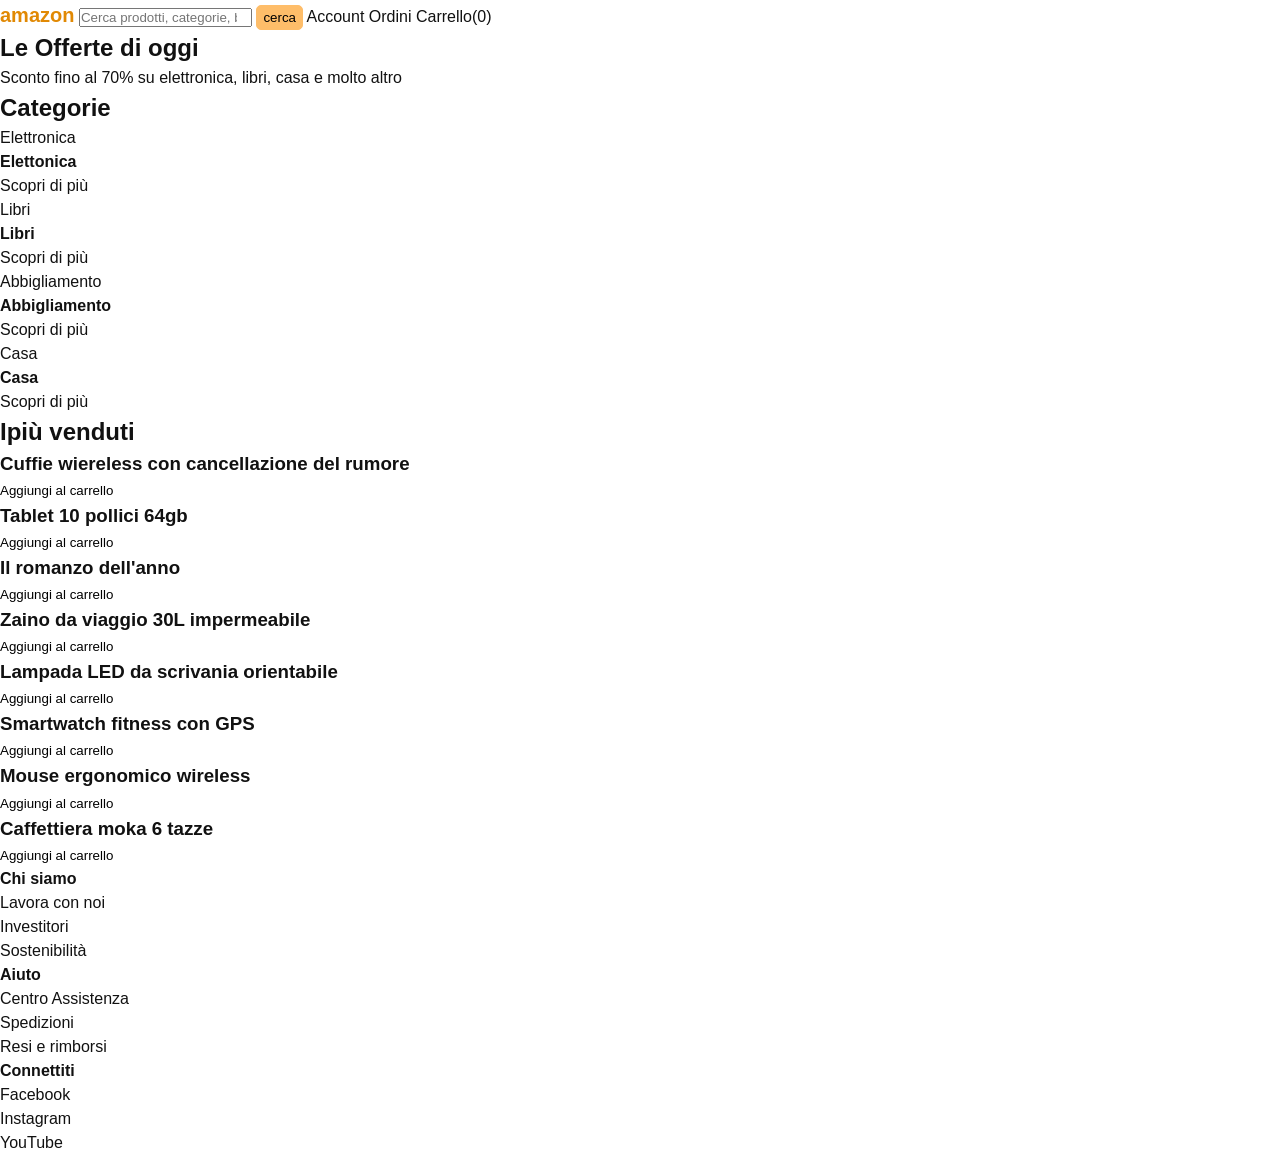
==== index.html @ 4bbe2aef "Aggiungi schede prodotto con dettagli e pulsanti "Aggiungi al carrello"" ====
<!DOCTYPE html>
<html lang="it">

<head>
  <meta charset="UTF-8">
  <meta name="viewport" content="width=device-width, initial-scale=1.0">
  <title>Amazon Homepage — Week Project</title>
  <link rel="stylesheet" href="https://cdnjs.cloudflare.com/ajax/libs/font-awesome/6.5.2/css/all.min.css" />
  <link rel="stylesheet" href="style.css">
</head>

<body>

  <header class="site-header">
    <!-- Logo, barra di ricerca, link Account / Ordini / Carrello -->
    <div class="search-container">

      <div class="logo">amazon</div>
      <input type="search" placeholder="Cerca prodotti, categorie, brand...." id="barra-ricerca">
      <button id="search">cerca</button>
      <a href="#">Account</a>
      <a href="#">Ordini</a>
      <a href="#" id="carrello">Carrello(0)</a>
    </div>
  </header>

  <main>

    <section class="hero">
      <!-- Titolo grande, sottotitolo -->
      <h1>Le Offerte di oggi</h1>

      <p>Sconto fino al 70% su elettronica, libri, casa e molto altro</p>

    </section>

    <section class="cat">
      <!-- 4 card categoria -->

      <h2>Categorie</h2>

      <div class="card elettronica">
        <div class="categoria">Elettronica</div>
        <div class="dettagli">
          <h4>Elettonica</h4>
          <a href="#">Scopri di più</a>
        </div>
      </div>

      <div class="card Libri">
        <div class="categoria">Libri</div>
        <div class="dettagli">
          <h4>Libri</h4>
          <a href="#">Scopri di più</a>
        </div>
      </div>

      <div class="card Abbigliamento">
        <div class="categoria">Abbigliamento</div>
        <div class="dettagli">
          <h4>Abbigliamento</h4>
          <a href="#">Scopri di più</a>
        </div>
      </div>

      <div class="card Casa">
        <div class="categoria">Casa</div>
        <div class="dettagli">
          <h4>Casa</h4>
          <a href="#">Scopri di più</a>
        </div>
      </div>
    </section>

    <section class="prodotti">
      <!-- Griglia prodotti (Versione Base: HTML statico; Intermedia/Avanzata: generata da JS) -->
      <h2>Ipiù venduti</h2>

      <div class="product-card">
        <h3>Cuffie wiereless con cancellazione del rumore</h3>
        <p></p>
        <p></p>
        <button class="add-carr">Aggiungi al carrello</button>
      </div>

      <div class="product-card">
        <h3>Tablet 10 pollici 64gb</h3>
        <p></p>
        <p></p>
        <button class="add-carr">Aggiungi al carrello</button>
      </div>

      <div class="product-card">
        <h3>Il romanzo dell'anno</h3>
        <p></p>
        <p></p>
        <button class="add-carr">Aggiungi al carrello</button>
      </div>

      <div class="product-card">
        <h3>Zaino da viaggio 30L impermeabile</h3>
        <p></p>
        <p></p>
        <button class="add-carr">Aggiungi al carrello</button>
      </div>

      <div class="product-card">
        <h3>Lampada LED da scrivania orientabile</h3>
        <p></p>
        <p></p>
        <button class="add-carr">Aggiungi al carrello</button>
      </div>
      <div class="product-card">
        <h3>Smartwatch fitness con GPS</h3>
        <p></p>
        <p></p>
        <button class="add-carr">Aggiungi al carrello</button>
      </div>

      <div class="product-card">
        <h3>Mouse ergonomico wireless</h3>
        <p></p>
        <p></p>
        <button class="add-carr">Aggiungi al carrello</button>
      </div>

      <div class="product-card">
        <h3>Caffettiera moka 6 tazze</h3>
        <p></p>
        <p></p>
        <button class="add-carr">Aggiungi al carrello</button>
      </div>


    </section>

  </main>

  <footer id="footer">
    <!-- 3 colonne di link -->
    <div>
      <h4>Chi siamo</h4>
      <ul class="footer-list" class="footer-list">
        <li><a href="#">Lavora con noi</a></li>
        <li><a href="#"></a>Investitori</li>
        <li><a href="#"></a>Sostenibilità</li>
      </ul>
    </div>

    <div>
      <h4>Aiuto</h4>
      <ul class="footer-list">
        <li><a href="#">Centro Assistenza</a></li>
        <li><a href="#"></a>Spedizioni</li>
        <li><a href="#"></a>Resi e rimborsi</li>
      </ul>
    </div>

    <div>
      <h4>Connettiti</h4>
      <ul class="footer-list">
        <li><a href="#"></a>Facebook</li>
        <li><a href="#"></a>Instagram</li>
        <li><a href="#"></a>YouTube</li>
      </ul>
    </div>
  </footer>

  <script src="script.js"></script>
</body>

</html>
---- style.css ----
/* CSS reset minimo */
* {
  margin: 0;
  padding: 0;
  box-sizing: border-box;
}

body {
  font-family: -apple-system, BlinkMacSystemFont, "Segoe UI", Roboto, Helvetica, Arial, sans-serif;
  line-height: 1.5;
  color: #111;
  background: #fff;
}

img {
  max-width: 100%;
  display: block;
}

a {
  color: inherit;
  text-decoration: none;
}

button {
  font-family: inherit;
  cursor: pointer;
  border: none;
  background: none;
}

#search-container{
  gap: 10px;
}


/* stilizzo logo amazon e aggiungo effetto hover */
.logo{
  display: inline-block;
  color: #E18904;
  font-weight: bold;
  font-size: 20px;
}

.logo:hover{
  cursor: pointer;
}

#barra-ricerca{

}

#search{
    font-family: inherit;
  cursor: pointer;
  border: 1px solid #FEBD69;
  background-color: #FEBD69;
  padding: 4px 6px;
  border-radius: 5px;
}



/* Scrivi qui sotto i tuoi stili */
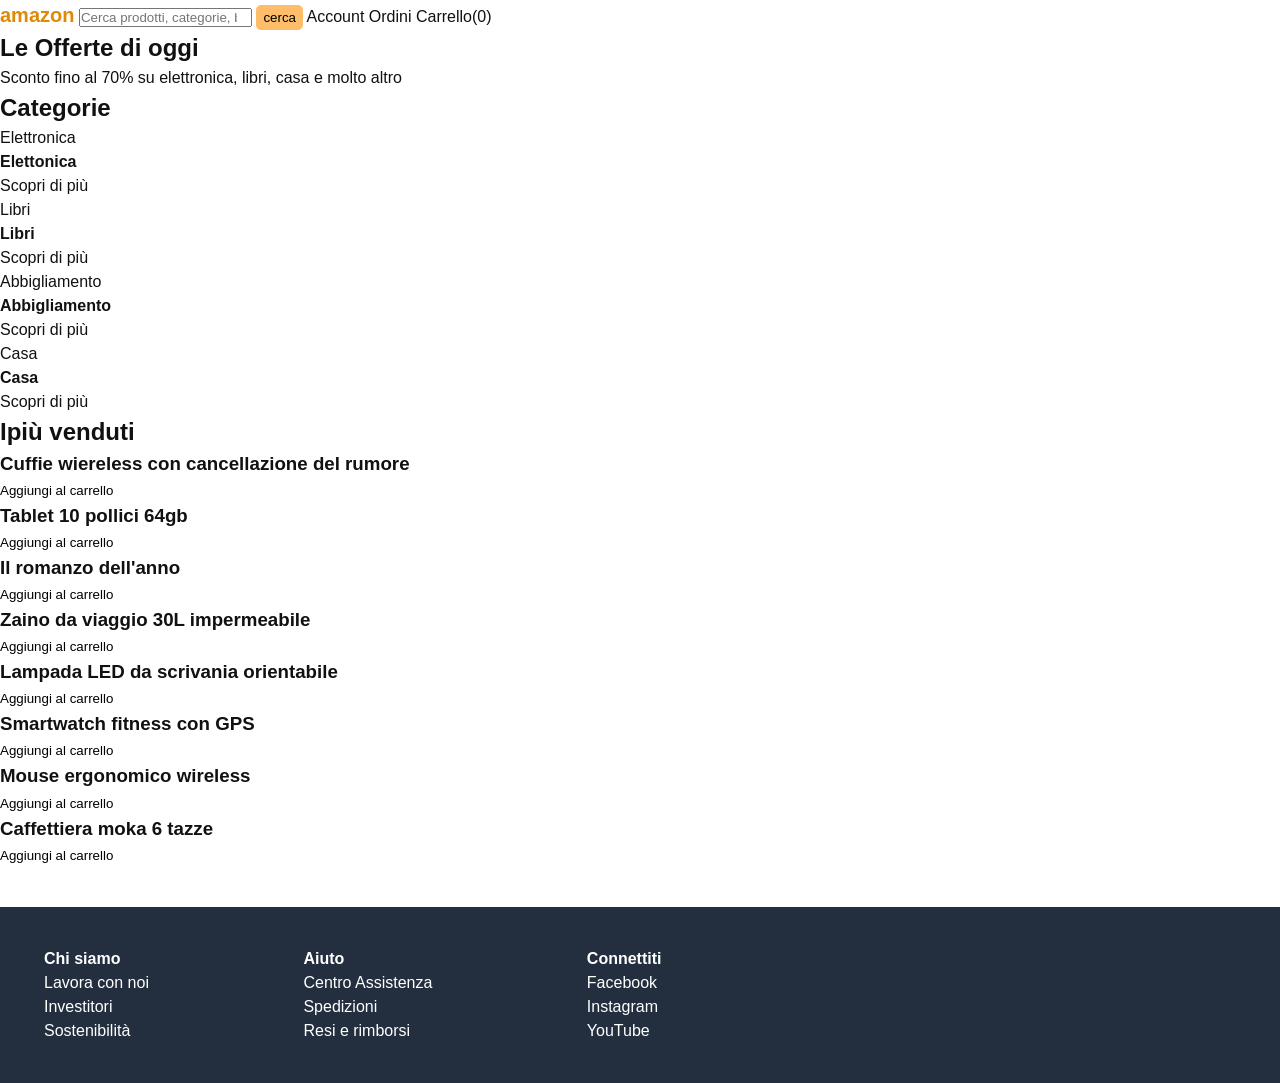
==== commit c7d25d2c: "Correggi i link nel footer e aggiungi stili per il footer" ====
--- a/index.html
+++ b/index.html
@@ -142,8 +142,8 @@
       <h4>Chi siamo</h4>
       <ul class="footer-list" class="footer-list">
         <li><a href="#">Lavora con noi</a></li>
-        <li><a href="#"></a>Investitori</li>
-        <li><a href="#"></a>Sostenibilità</li>
+        <li><a href="#">Investitori</a></li>
+        <li><a href="#">Sostenibilità</a></li>
       </ul>
     </div>
 
@@ -151,17 +151,17 @@
       <h4>Aiuto</h4>
       <ul class="footer-list">
         <li><a href="#">Centro Assistenza</a></li>
-        <li><a href="#"></a>Spedizioni</li>
-        <li><a href="#"></a>Resi e rimborsi</li>
+        <li><a href="#">Spedizioni</a></li>
+        <li><a href="#">Resi e rimborsi</a></li>
       </ul>
     </div>
 
     <div>
       <h4>Connettiti</h4>
       <ul class="footer-list">
-        <li><a href="#"></a>Facebook</li>
-        <li><a href="#"></a>Instagram</li>
-        <li><a href="#"></a>YouTube</li>
+        <li><a href="#">Facebook</a></li>
+        <li><a href="#">Instagram</a></li>
+        <li><a href="#">YouTube</a></li>
       </ul>
     </div>
   </footer>
--- a/style.css
+++ b/style.css
@@ -29,6 +29,9 @@
   background: none;
 }
 
+
+/* Scrivi qui sotto i tuoi stili */
+
 #search-container{
   gap: 10px;
 }
@@ -59,6 +62,31 @@
   border-radius: 5px;
 }
 
+/* footer */
 
+#footer{
 
-/* Scrivi qui sotto i tuoi stili */
+  color: white;
+  padding: 40px 24px;
+  margin-top: 40px;
+  background-color: #232F3E;
+}
+
+#footer div{
+  display: inline-block;
+  margin-right: 150px;
+}
+
+#footer div:first-child{
+  margin-left: 20px;
+}
+
+.footer-list{
+  text-decoration: none;
+  list-style: none;
+}
+
+.footer-list a:hover{
+  cursor: pointer;
+  text-decoration: underline;
+}
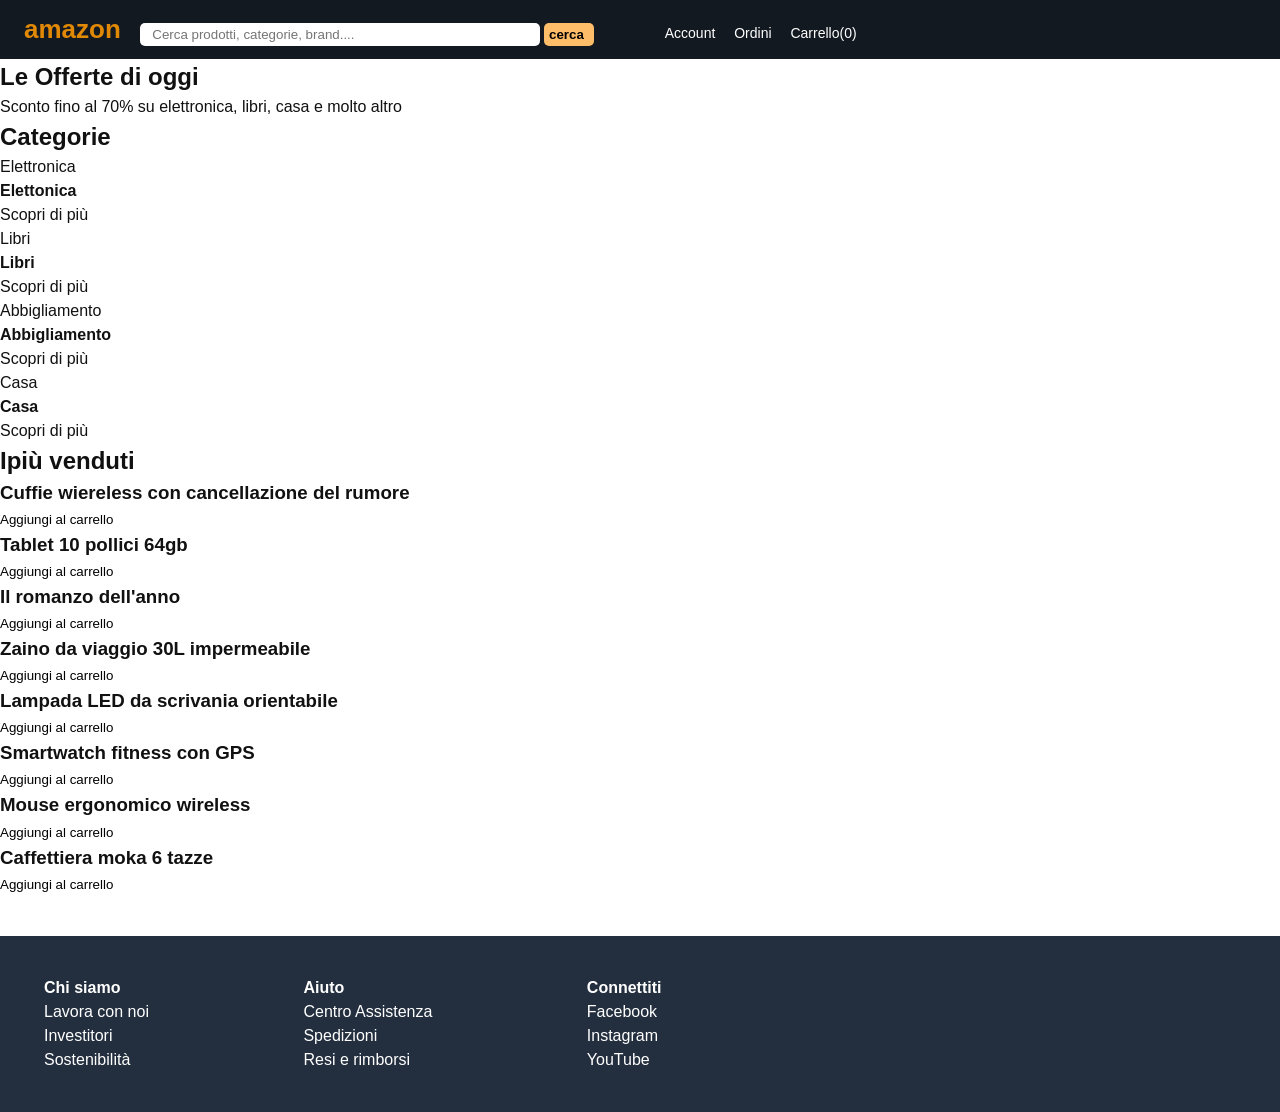
==== commit e529d101: "Aggiungi stili e struttura per la barra di ricerca e i link dell'header" ====
--- a/index.html
+++ b/index.html
@@ -16,11 +16,15 @@
     <div class="search-container">
 
       <div class="logo">amazon</div>
+      <div class="ricerca">
       <input type="search" placeholder="Cerca prodotti, categorie, brand...." id="barra-ricerca">
       <button id="search">cerca</button>
+      </div>
+      <div class="header-links">
       <a href="#">Account</a>
       <a href="#">Ordini</a>
       <a href="#" id="carrello">Carrello(0)</a>
+      </div>
     </div>
   </header>
 
--- a/style.css
+++ b/style.css
@@ -32,39 +32,92 @@
 
 /* Scrivi qui sotto i tuoi stili */
 
-#search-container{
+/* stilizzo header */
+
+.site-header {
+  background-color: #131921;
+  padding: 10px 24px;
+  color: white;
+
+}
+
+#search-container {
   gap: 10px;
 }
 
 
 /* stilizzo logo amazon e aggiungo effetto hover */
-.logo{
+.logo {
   display: inline-block;
   color: #E18904;
   font-weight: bold;
-  font-size: 20px;
+  font-size: 26px;
+  margin-right: 15px;
 }
 
-.logo:hover{
+.logo:hover {
   cursor: pointer;
 }
 
-#barra-ricerca{
+/* div barra ricerca */
+.ricerca {
+  display: inline-block;
+  width: 55%;
+  margin-right: 20px;
+  max-width: 500px;
+  font-size: 15px;
 
 }
 
-#search{
-    font-family: inherit;
+#barra-ricerca {
+  display: inline-block;
+  width: 80%;
+  padding: 4px 0px 4px 12px;
+  margin-right: 0;
+  border: none;
+  border-radius: 5px;
+  vertical-align: middle;
+}
+
+#search {
+  font-family: inherit;
   cursor: pointer;
-  border: 1px solid #FEBD69;
+  width: 10%;
+  border: none;
   background-color: #FEBD69;
-  padding: 4px 6px;
+  padding: 4px 6px 4px 0;
   border-radius: 5px;
+  font-weight: bold;
+  vertical-align: middle;
 }
+
+/* div link account, carrello, ordini */
+
+.header-links{
+  display: inline-block;
+  font-size: 14px;
+  font-weight: 400;
+}
+
+.header-links a{
+  margin-right: 15px;
+}
+.header-links a:hover{
+  cursor: pointer;
+  text-decoration: underline;
+}
+
+.header-links.carrello{
+  background: #232F3E;
+  border: 1px solid;
+  padding: 4px;
+}
+/* fine stilizzazione header */
+
 
 /* footer */
 
-#footer{
+#footer {
 
   color: white;
   padding: 40px 24px;
@@ -72,21 +125,21 @@
   background-color: #232F3E;
 }
 
-#footer div{
+#footer div {
   display: inline-block;
   margin-right: 150px;
 }
 
-#footer div:first-child{
+#footer div:first-child {
   margin-left: 20px;
 }
 
-.footer-list{
+.footer-list {
   text-decoration: none;
   list-style: none;
 }
 
-.footer-list a:hover{
+.footer-list a:hover {
   cursor: pointer;
   text-decoration: underline;
 }
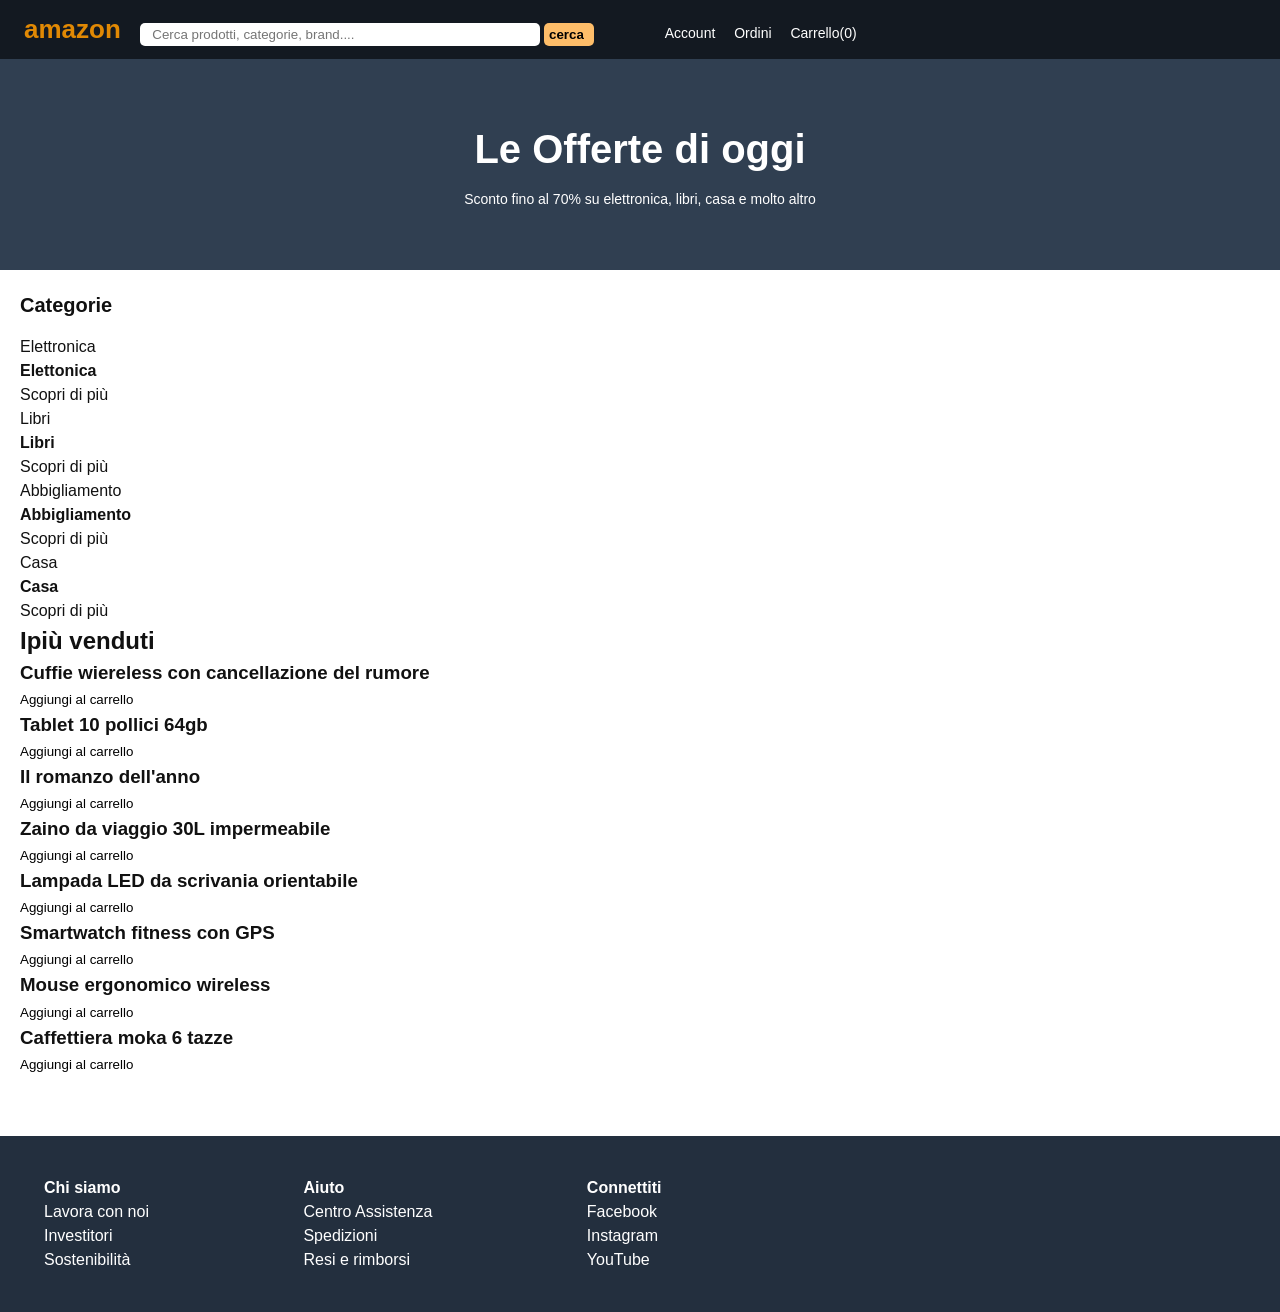
==== commit b48d109a: "Riorganizza la struttura dell'header e aggiungi stili per la sezione hero" ====
--- a/index.html
+++ b/index.html
@@ -17,27 +17,27 @@
 
       <div class="logo">amazon</div>
       <div class="ricerca">
-      <input type="search" placeholder="Cerca prodotti, categorie, brand...." id="barra-ricerca">
-      <button id="search">cerca</button>
+        <input type="search" placeholder="Cerca prodotti, categorie, brand...." id="barra-ricerca">
+        <button id="search">cerca</button>
       </div>
       <div class="header-links">
-      <a href="#">Account</a>
-      <a href="#">Ordini</a>
-      <a href="#" id="carrello">Carrello(0)</a>
+        <a href="#">Account</a>
+        <a href="#">Ordini</a>
+        <a href="#" id="carrello">Carrello(0)</a>
       </div>
     </div>
   </header>
 
+  <section class="hero">
+    <!-- Titolo grande, sottotitolo -->
+    <h1>Le Offerte di oggi</h1>
+
+    <p>Sconto fino al 70% su elettronica, libri, casa e molto altro</p>
+
+  </section>
+  
   <main>
-
-    <section class="hero">
-      <!-- Titolo grande, sottotitolo -->
-      <h1>Le Offerte di oggi</h1>
-
-      <p>Sconto fino al 70% su elettronica, libri, casa e molto altro</p>
-
-    </section>
-
+    
     <section class="cat">
       <!-- 4 card categoria -->
 
--- a/style.css
+++ b/style.css
@@ -114,6 +114,43 @@
 }
 /* fine stilizzazione header */
 
+/* section hero */
+
+.hero {
+  padding: 60px 20px;
+  text-align: center;
+  background-color: #303F51;
+  color: white;
+}
+
+.hero h1{
+  font-size: 40px;
+  margin-bottom: 10px;
+}
+
+.hero p{
+  font-size: 14px;
+}
+/* section hero conclusa */
+
+/* main */
+
+main{
+  max-width:100%;
+  margin: 0 auto;
+  padding: 20px 20px;
+}
+
+.cat h2{
+  font-size: 20px;
+  margin-bottom: 15px;
+}
+
+/* lavoro sulle card */
+
+.card{
+  
+}
 
 /* footer */
 
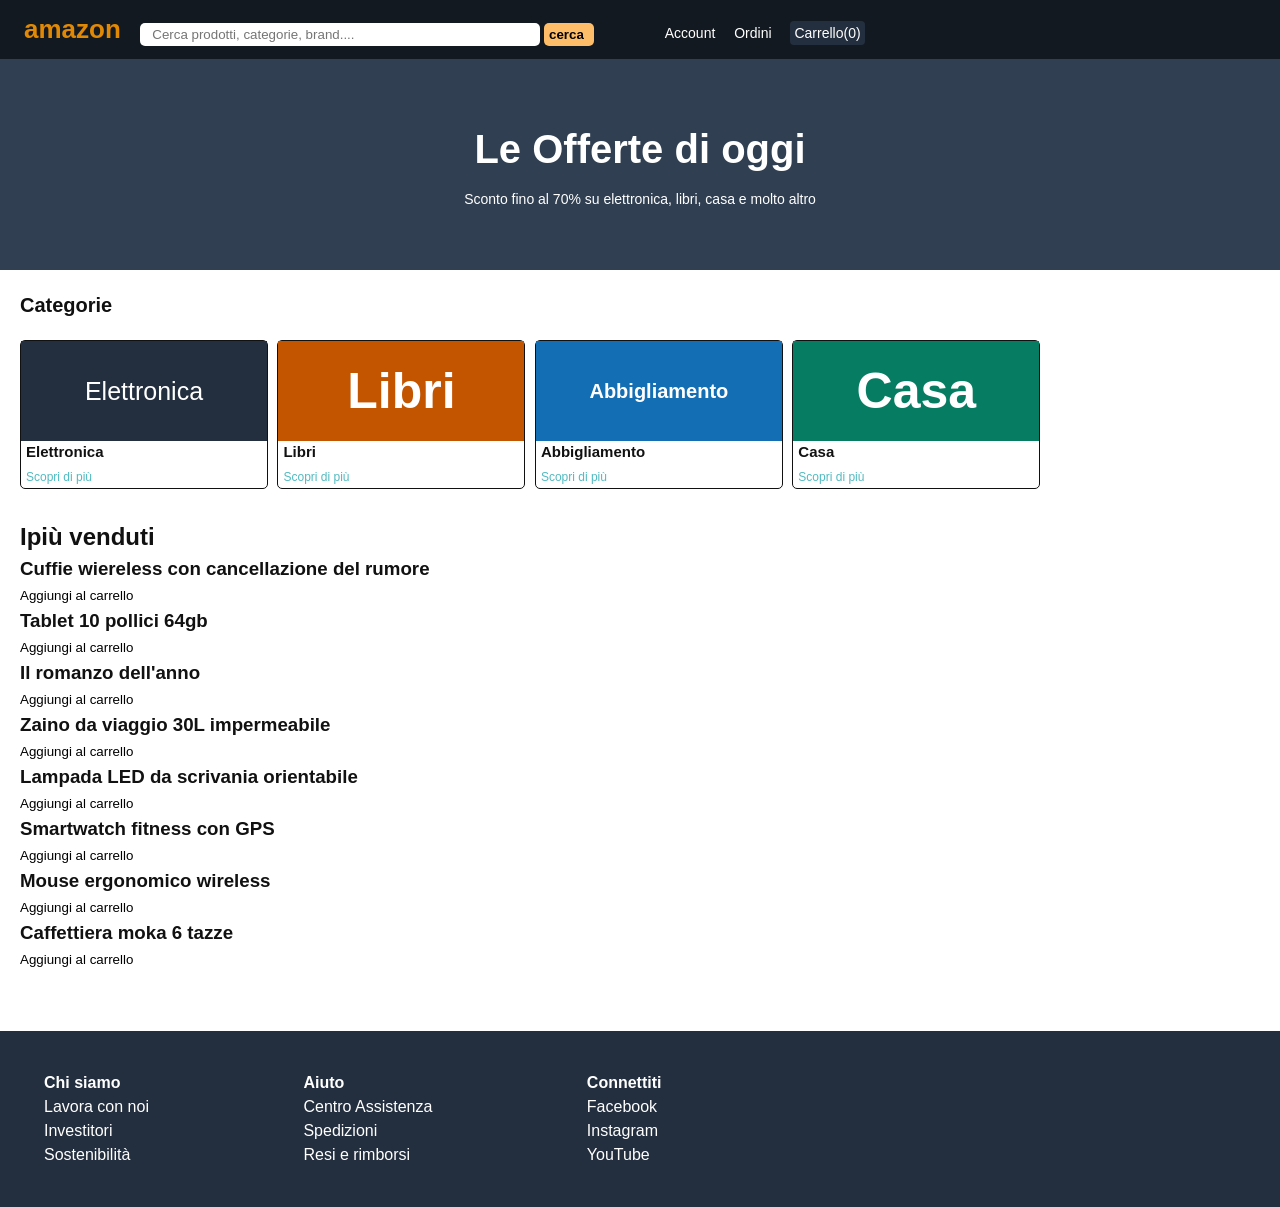
==== commit 2ada8242: "Aggiungi stili e struttura per le schede delle categorie di prodotti" ====
--- a/index.html
+++ b/index.html
@@ -37,22 +37,22 @@
   </section>
   
   <main>
-    
+
     <section class="cat">
       <!-- 4 card categoria -->
 
       <h2>Categorie</h2>
 
       <div class="card elettronica">
-        <div class="categoria">Elettronica</div>
+        <div class="img elettronica">Elettronica</div>
         <div class="dettagli">
-          <h4>Elettonica</h4>
+          <h4>Elettronica</h4>
           <a href="#">Scopri di più</a>
         </div>
       </div>
 
       <div class="card Libri">
-        <div class="categoria">Libri</div>
+        <div class="img libri">Libri</div>
         <div class="dettagli">
           <h4>Libri</h4>
           <a href="#">Scopri di più</a>
@@ -60,7 +60,7 @@
       </div>
 
       <div class="card Abbigliamento">
-        <div class="categoria">Abbigliamento</div>
+        <div class="img abbigliamento">Abbigliamento</div>
         <div class="dettagli">
           <h4>Abbigliamento</h4>
           <a href="#">Scopri di più</a>
@@ -68,7 +68,7 @@
       </div>
 
       <div class="card Casa">
-        <div class="categoria">Casa</div>
+        <div class="img casa ">Casa</div>
         <div class="dettagli">
           <h4>Casa</h4>
           <a href="#">Scopri di più</a>
--- a/style.css
+++ b/style.css
@@ -107,9 +107,9 @@
   text-decoration: underline;
 }
 
-.header-links.carrello{
+#carrello{
   background: #232F3E;
-  border: 1px solid;
+  border-radius: 4px;
   padding: 4px;
 }
 /* fine stilizzazione header */
@@ -143,13 +143,73 @@
 
 .cat h2{
   font-size: 20px;
-  margin-bottom: 15px;
+  margin-bottom: 20px;
 }
 
 /* lavoro sulle card */
 
 .card{
-  
+  display: inline-block;
+  margin-bottom: 30px;
+  margin-right: 5px;
+  width: 20%;
+  border-radius: 5px;
+  border: 1px solid;
+}
+
+.img{
+  height: 100px;
+  text-align: center;
+  line-height: 100px;
+overflow: hidden;
+}
+
+/* card elettronica */
+
+.img.elettronica{
+  font-size: 25px;
+  font-weight: 500;
+  background-color: #232F3E;
+  color: #fff;
+}
+
+/* card libri */
+
+.img.libri{
+  font-size: 50px;
+  font-weight: 600;
+  color: #fff;
+  background-color: #C45500;
+}
+
+/* card abbigliamento */
+
+.img.abbigliamento{
+  font-size: 20px;
+  font-weight: 600;
+  color: #fff;
+  background-color: #146EB4;
+}
+
+/* card elettronica */
+
+.img.casa{
+  font-size: 50px;
+  font-weight: 600;
+  color: #fff;
+  background-color: #067D62;
+}
+
+.dettagli h4{
+  padding-left: 5px;
+  font-size: 15px;
+}
+
+.dettagli a{
+  text-decoration: none;
+  font-size: 12px;
+  padding-left: 5px;
+  color: #1ea6afc5;
 }
 
 /* footer */
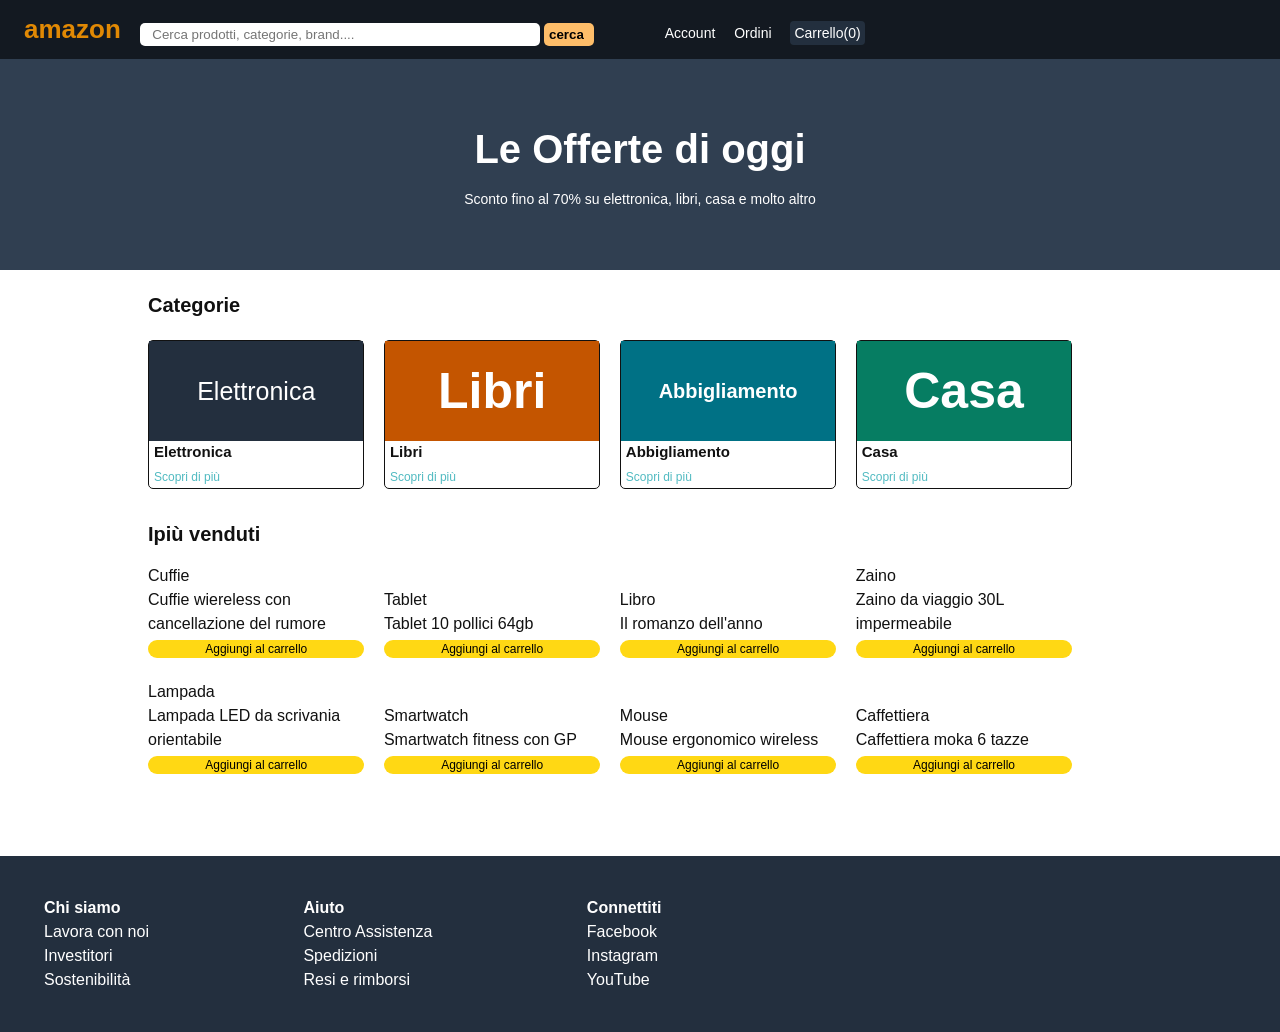
==== commit 11adf1f4: "Aggiungi immagini e descrizioni ai prodotti nelle schede, migliora stili per la sezione prodotti" ====
--- a/index.html
+++ b/index.html
@@ -35,7 +35,7 @@
     <p>Sconto fino al 70% su elettronica, libri, casa e molto altro</p>
 
   </section>
-  
+
   <main>
 
     <section class="cat">
@@ -81,56 +81,57 @@
       <h2>Ipiù venduti</h2>
 
       <div class="product-card">
-        <h3>Cuffie wiereless con cancellazione del rumore</h3>
-        <p></p>
+        <div class="product-img">Cuffie</div>
+        <p>Cuffie wiereless con cancellazione del rumore</p>
         <p></p>
         <button class="add-carr">Aggiungi al carrello</button>
       </div>
 
       <div class="product-card">
-        <h3>Tablet 10 pollici 64gb</h3>
-        <p></p>
+        <div class="product-img">Tablet</div>
+        <p>Tablet 10 pollici 64gb</p>
         <p></p>
         <button class="add-carr">Aggiungi al carrello</button>
       </div>
 
       <div class="product-card">
-        <h3>Il romanzo dell'anno</h3>
-        <p></p>
+        <div class="product-img">Libro</div>
+        <p>Il romanzo dell'anno</p>
         <p></p>
         <button class="add-carr">Aggiungi al carrello</button>
       </div>
 
       <div class="product-card">
-        <h3>Zaino da viaggio 30L impermeabile</h3>
-        <p></p>
+        <div class="product-img">Zaino</div>
+        <p>Zaino da viaggio 30L impermeabile</p>
         <p></p>
         <button class="add-carr">Aggiungi al carrello</button>
       </div>
 
       <div class="product-card">
-        <h3>Lampada LED da scrivania orientabile</h3>
-        <p></p>
-        <p></p>
-        <button class="add-carr">Aggiungi al carrello</button>
-      </div>
-      <div class="product-card">
-        <h3>Smartwatch fitness con GPS</h3>
-        <p></p>
+        <div class="product-img">Lampada</div>
+        <p>Lampada LED da scrivania orientabile</p>
         <p></p>
         <button class="add-carr">Aggiungi al carrello</button>
       </div>
 
       <div class="product-card">
-        <h3>Mouse ergonomico wireless</h3>
-        <p></p>
+        <div class="product-img">Smartwatch</div>
+        <p>Smartwatch fitness con GP</p>
         <p></p>
         <button class="add-carr">Aggiungi al carrello</button>
       </div>
 
       <div class="product-card">
-        <h3>Caffettiera moka 6 tazze</h3>
+        <div class="product-img">Mouse</div>
+        <p>Mouse ergonomico wireless</p>
         <p></p>
+        <button class="add-carr">Aggiungi al carrello</button>
+      </div>
+
+      <div class="product-card">
+        <div class="product-img">Caffettiera</div>
+        <p>Caffettiera moka 6 tazze</p>
         <p></p>
         <button class="add-carr">Aggiungi al carrello</button>
       </div>
--- a/style.css
+++ b/style.css
@@ -38,6 +38,7 @@
   background-color: #131921;
   padding: 10px 24px;
   color: white;
+  position: sticky; top: 0;
 
 }
 
@@ -93,25 +94,27 @@
 
 /* div link account, carrello, ordini */
 
-.header-links{
+.header-links {
   display: inline-block;
   font-size: 14px;
   font-weight: 400;
 }
 
-.header-links a{
-  margin-right: 15px;
-}
-.header-links a:hover{
+.header-links a {
+  margin-right: 15px;
+}
+
+.header-links a:hover {
   cursor: pointer;
   text-decoration: underline;
 }
 
-#carrello{
+#carrello {
   background: #232F3E;
   border-radius: 4px;
   padding: 4px;
 }
+
 /* fine stilizzazione header */
 
 /* section hero */
@@ -123,50 +126,57 @@
   color: white;
 }
 
-.hero h1{
+.hero h1 {
   font-size: 40px;
   margin-bottom: 10px;
 }
 
-.hero p{
+.hero p {
   font-size: 14px;
 }
+
 /* section hero conclusa */
 
 /* main */
 
-main{
-  max-width:100%;
+main {
+  max-width: 80%;
   margin: 0 auto;
   padding: 20px 20px;
 }
 
-.cat h2{
+.cat h2 {
   font-size: 20px;
   margin-bottom: 20px;
+  text-align: justify;
 }
 
 /* lavoro sulle card */
 
-.card{
+.card {
   display: inline-block;
   margin-bottom: 30px;
-  margin-right: 5px;
-  width: 20%;
+  margin-right: 15px;
+  width: 22%;
   border-radius: 5px;
   border: 1px solid;
 }
 
-.img{
+.card:hover{
+  transform: translateX(2px);
+  cursor: pointer;
+}
+
+.img {
   height: 100px;
   text-align: center;
   line-height: 100px;
-overflow: hidden;
+  overflow: hidden;
 }
 
 /* card elettronica */
 
-.img.elettronica{
+.img.elettronica {
   font-size: 25px;
   font-weight: 500;
   background-color: #232F3E;
@@ -175,7 +185,7 @@
 
 /* card libri */
 
-.img.libri{
+.img.libri {
   font-size: 50px;
   font-weight: 600;
   color: #fff;
@@ -184,34 +194,74 @@
 
 /* card abbigliamento */
 
-.img.abbigliamento{
+.img.abbigliamento {
   font-size: 20px;
   font-weight: 600;
   color: #fff;
-  background-color: #146EB4;
+  background-color: #007185;
+  ;
 }
 
 /* card elettronica */
 
-.img.casa{
+.img.casa {
   font-size: 50px;
   font-weight: 600;
   color: #fff;
   background-color: #067D62;
 }
 
-.dettagli h4{
+/* stilizzo i dettagli delle categorie */
+.dettagli h4 {
   padding-left: 5px;
   font-size: 15px;
 }
 
-.dettagli a{
+.dettagli a {
   text-decoration: none;
   font-size: 12px;
   padding-left: 5px;
   color: #1ea6afc5;
 }
 
+.dettagli a:hover{
+  color: #FF9900;
+  text-decoration: underline;
+
+}
+
+/* lavoro sui prodotti in evidenza */
+
+.prodotti h2{
+  margin-bottom: 15px;
+  font-size: 20px;
+}
+
+.product-card{
+  display: inline-block;
+  width: 22%;
+  margin-bottom: 20px;
+  margin-right: 15px;
+}
+
+
+
+
+
+.add-carr{
+  width: 100%;
+  background-color: #FFD814;
+  border-radius: 15px;
+  font-size: 12px;
+  padding: 2px 4px;
+  cursor: pointer;
+}
+
+
+
+
+
+
 /* footer */
 
 #footer {
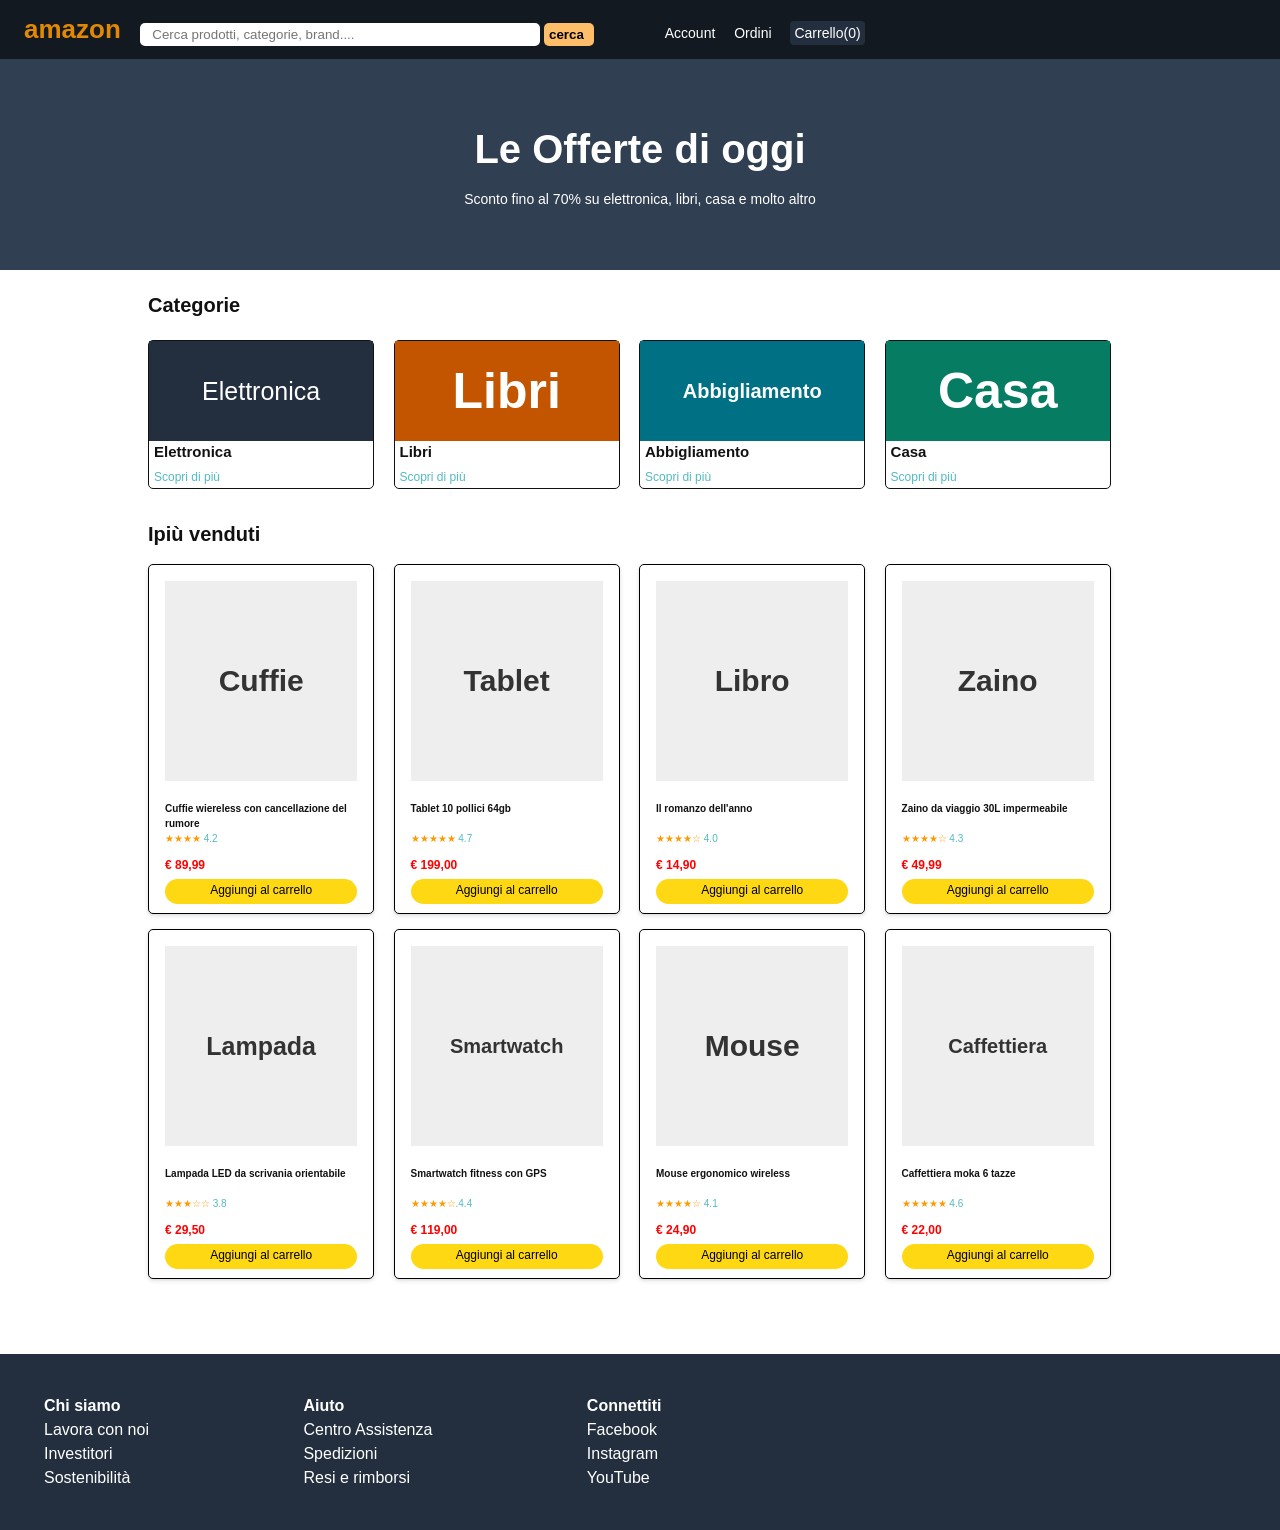
==== commit 03b74e67: "Aggiorna le schede prodotto con nuove informazioni, stili e miglioramenti visivi" ====
--- a/index.html
+++ b/index.html
@@ -81,60 +81,113 @@
       <h2>Ipiù venduti</h2>
 
       <div class="product-card">
-        <div class="product-img">Cuffie</div>
-        <p>Cuffie wiereless con cancellazione del rumore</p>
-        <p></p>
-        <button class="add-carr">Aggiungi al carrello</button>
-      </div>
-
-      <div class="product-card">
-        <div class="product-img">Tablet</div>
-        <p>Tablet 10 pollici 64gb</p>
-        <p></p>
-        <button class="add-carr">Aggiungi al carrello</button>
-      </div>
-
-      <div class="product-card">
-        <div class="product-img">Libro</div>
-        <p>Il romanzo dell'anno</p>
-        <p></p>
-        <button class="add-carr">Aggiungi al carrello</button>
-      </div>
-
-      <div class="product-card">
-        <div class="product-img">Zaino</div>
-        <p>Zaino da viaggio 30L impermeabile</p>
-        <p></p>
-        <button class="add-carr">Aggiungi al carrello</button>
-      </div>
-
-      <div class="product-card">
-        <div class="product-img">Lampada</div>
-        <p>Lampada LED da scrivania orientabile</p>
-        <p></p>
-        <button class="add-carr">Aggiungi al carrello</button>
-      </div>
-
-      <div class="product-card">
-        <div class="product-img">Smartwatch</div>
-        <p>Smartwatch fitness con GP</p>
-        <p></p>
-        <button class="add-carr">Aggiungi al carrello</button>
-      </div>
-
-      <div class="product-card">
-        <div class="product-img">Mouse</div>
-        <p>Mouse ergonomico wireless</p>
-        <p></p>
-        <button class="add-carr">Aggiungi al carrello</button>
-      </div>
-
-      <div class="product-card">
-        <div class="product-img">Caffettiera</div>
-        <p>Caffettiera moka 6 tazze</p>
-        <p></p>
-        <button class="add-carr">Aggiungi al carrello</button>
-      </div>
+        <div class="products">
+          <div class="product-img uffie">Cuffie</div>
+          
+          <h4>Cuffie wiereless con cancellazione del rumore</h4>
+          <p class="rating">★★★★ <span>4.2</span></p>
+          <p class="price">€ 89,99</p>
+          <button class="add-carr">Aggiungi al carrello</button>
+          </div>
+          
+        </div>
+      </div>
+
+      <div class="product-card">
+        <div class="products">
+          <div class="product-img tablet">Tablet</div>
+          
+            <h4>Tablet 10 pollici 64gb</h4>
+            <p class="rating">★★★★★ <span>4.7</span></p>
+            <p class="price">€ 199,00</p>
+            <button class="add-carr">Aggiungi al carrello</button>
+          </div>
+          
+        </div>
+      </div>
+
+      <div class="product-card">
+        <div class="products">
+          <div class="product-img libro">Libro</div>
+          
+            <h4>Il romanzo dell'anno</h4>
+            <p class="rating">★★★★☆ <span>4.0</span></p>
+            <p class="price">€ 14,90</p>
+            <button class="add-carr">Aggiungi al carrello</button>
+          </div>
+          
+        </div>
+      </div>
+
+      <div class="product-card">
+        <div class="products">
+          <div class="product-img zaino">Zaino</div>
+          
+            <h4>Zaino da viaggio 30L impermeabile</h4>
+            <p class="rating">★★★★☆ <span>4.3</span></p>
+            <p class="price">€ 49,99</p>
+            <button class="add-carr">Aggiungi al carrello</button>
+            </div>
+            
+          
+        </div>
+      </div>
+
+      <div class="product-card">
+        <div class="products">
+          <div class="product-img lampada">Lampada</div>
+          
+          <h4>Lampada LED da scrivania orientabile</h4>
+          <p class="rating">★★★☆☆ <span>3.8</span></p>
+          <p class="price">€ 29,50</p>
+           <button class="add-carr">Aggiungi al carrello</button>
+          </div>
+         
+        </div>
+      </div>
+
+      <div class="product-card">
+        <div class="products">
+          <div class="product-img smartwatch">Smartwatch</div>
+          
+            <h4>Smartwatch fitness con GPS</h4>
+            <p class="rating">★★★★☆<span>.4.4</span></p>
+            <p class="price">€ 119,00</p>
+            <button class="add-carr">Aggiungi al carrello</button>
+          </div>
+          
+        </div>
+      </div>
+
+
+      <div class="product-card">
+        <div class="products">
+          <div class="product-img mouse">Mouse</div>
+            
+              <h4>Mouse ergonomico wireless</h4>
+              <p class="rating">★★★★☆ <span>4.1</span></pc>
+              <p class="price">€ 24,90</p>
+              <button class="add-carr">Aggiungi al carrello</button>
+            </div>
+            
+
+          </div>
+        </div>
+
+        <div class="product-card">
+          <div class="products">
+            <div class="product-img caffettiera">Caffettiera</div>
+              
+                <h4>Caffettiera moka 6 tazze</h4>
+                <p class="rating">★★★★★ <span>4.6</span></p>
+                <p class="price">€ 22,00</p>
+                <button class="add-carr">Aggiungi al carrello</button>
+              </div>
+              
+            
+          
+        </div>
+
 
 
     </section>
--- a/style.css
+++ b/style.css
@@ -38,7 +38,8 @@
   background-color: #131921;
   padding: 10px 24px;
   color: white;
-  position: sticky; top: 0;
+  position: sticky;
+  top: 0;
 
 }
 
@@ -145,24 +146,31 @@
   padding: 20px 20px;
 }
 
+/* Stlizzo categorie prodotti */
+
+.cat {
+  width: 100%;
+}
+
 .cat h2 {
   font-size: 20px;
   margin-bottom: 20px;
   text-align: justify;
 }
 
-/* lavoro sulle card */
+/* lavoro sulle card di prodotti*/
 
 .card {
   display: inline-block;
   margin-bottom: 30px;
-  margin-right: 15px;
-  width: 22%;
+  margin-right: 1.5%;
+  width: 23%;
+  vertical-align: top;
   border-radius: 5px;
   border: 1px solid;
 }
 
-.card:hover{
+.card:hover {
   transform: translateX(2px);
   cursor: pointer;
 }
@@ -224,7 +232,7 @@
   color: #1ea6afc5;
 }
 
-.dettagli a:hover{
+.dettagli a:hover {
   color: #FF9900;
   text-decoration: underline;
 
@@ -232,29 +240,98 @@
 
 /* lavoro sui prodotti in evidenza */
 
-.prodotti h2{
+.prodotti {
+  width: 100%;
+}
+
+.prodotti h2 {
   margin-bottom: 15px;
   font-size: 20px;
 }
 
-.product-card{
-  display: inline-block;
-  width: 22%;
-  margin-bottom: 20px;
-  margin-right: 15px;
-}
-
-
-
-
-
-.add-carr{
+.product-card {
+  display: inline-block;
+  vertical-align: top;
+  height: 350px;
+  width: 23%;
+  margin-bottom: 15px;
+  margin-right: 1.5%;
+  border: 1px solid black;
+  border-radius: 5px;
+  box-shadow: 0 2px 5px rgba(0, 0, 0, 0.1);
+
+}
+
+.products {
+  padding: 16px;
+  box-shadow: 0 1px 3px rgba(0, 0, 0, 0.1);
+  height: 100%;
+}
+
+.product-img {
+  height: 200px;
+  line-height: 200px;
+  text-align: center;
+  background-color: #EEEEEE;
+  font-weight: 600;
+  font-size: 30px;
+  color: #333;
+  margin-bottom: 10px;
+}
+
+.product-img.lampada {
+  font-size: 25px;
+}
+
+.product-img.smartwatch {
+  font-size: 20px;
+}
+
+.product-img.caffettiera {
+  font-size: 20px;
+}
+
+.product-card h4 {
+  font-size: 10px;
+  padding-top: 10px;
+  height: 40px;
+
+}
+
+.rating {
+  color: #FF9900;
+  font-size: 10px;
+}
+
+.rating span {
+  color: #1ea6afc5;
+}
+
+.price {
+  color: red;
+  font-size: 12px;
+  font-weight: 600;
+  margin-top: 10px;
+}
+
+.button{
+  margin-top: 5px;
+}
+
+.add-carr {
   width: 100%;
+  height: 25px;
+  margin-top: 5px;
   background-color: #FFD814;
   border-radius: 15px;
   font-size: 12px;
   padding: 2px 4px;
   cursor: pointer;
+  padding-bottom: 5px;
+}
+
+.add-carr:hover{
+  background-color: #F7CA00;
 }
 
 
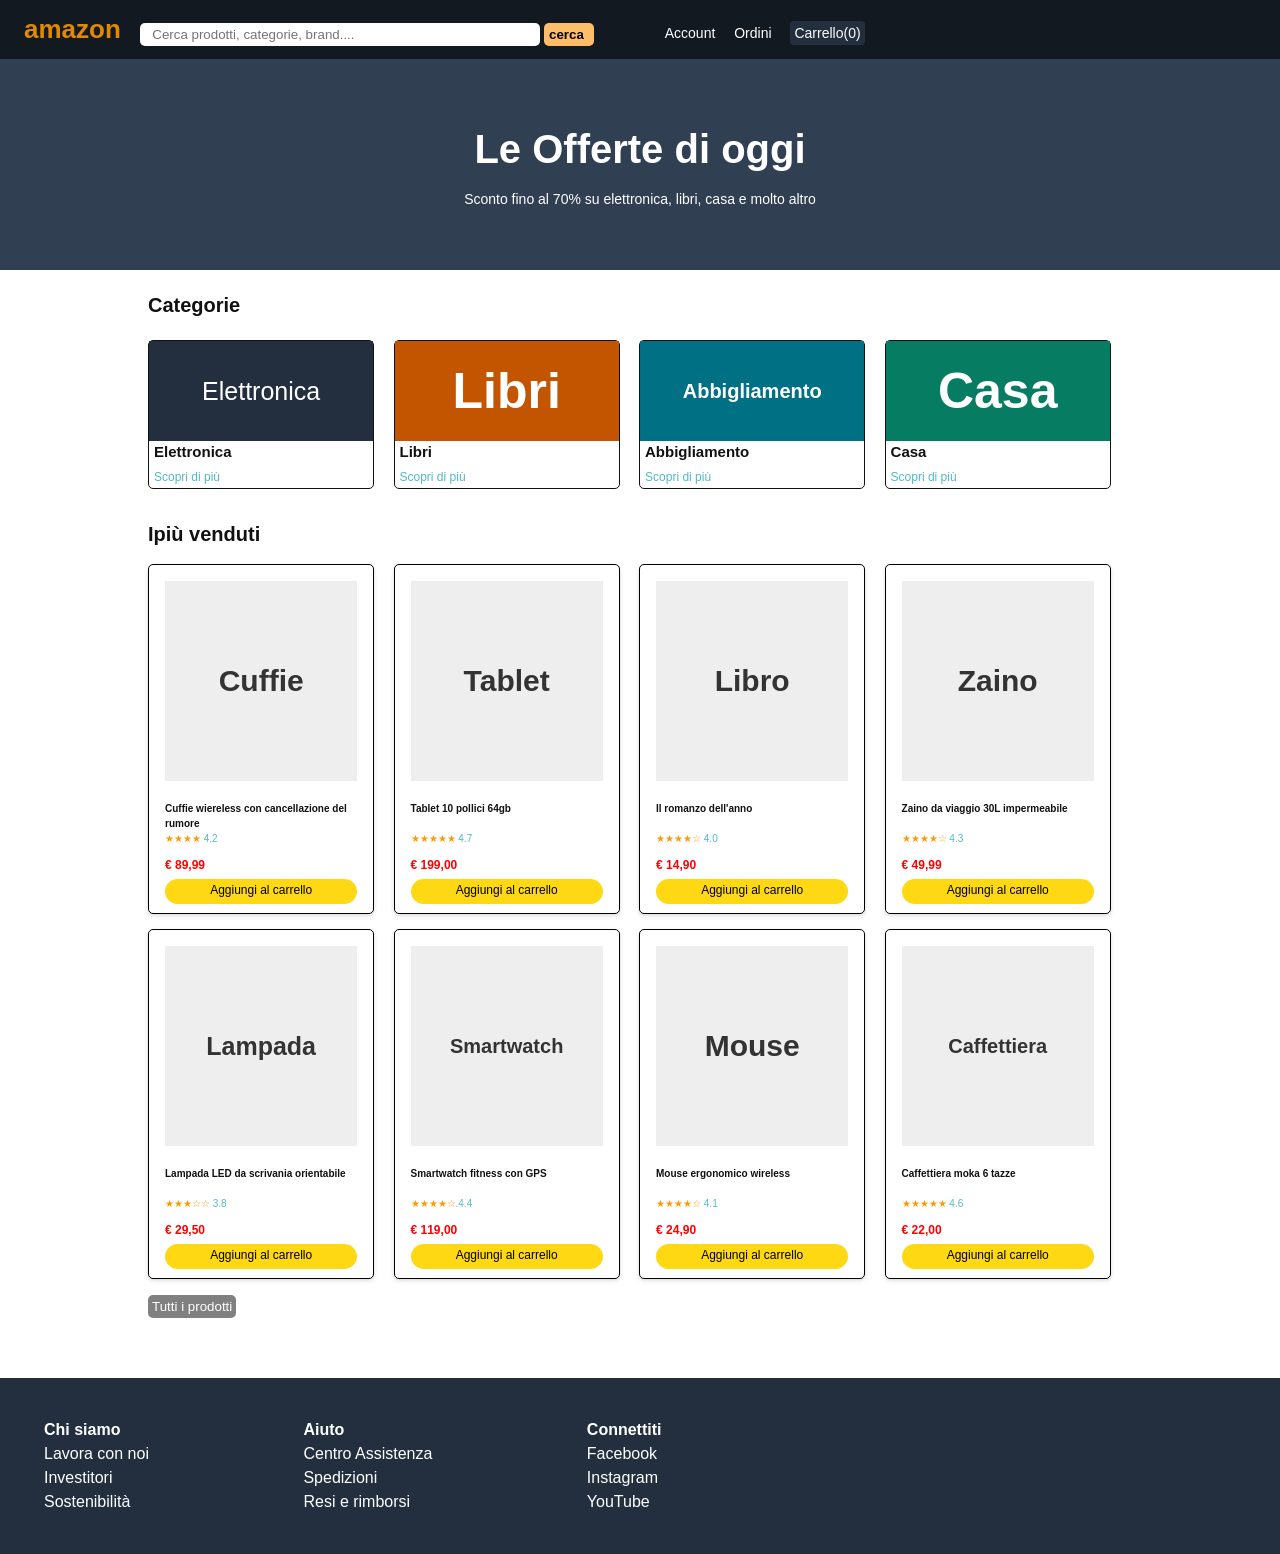
==== commit e6bba8ae: "Riorganizza la struttura dei file e aggiungi nuovi script e stili per la pagina dei prodotti" ====
--- a/index.html
+++ b/index.html
@@ -6,7 +6,7 @@
   <meta name="viewport" content="width=device-width, initial-scale=1.0">
   <title>Amazon Homepage — Week Project</title>
   <link rel="stylesheet" href="https://cdnjs.cloudflare.com/ajax/libs/font-awesome/6.5.2/css/all.min.css" />
-  <link rel="stylesheet" href="style.css">
+  <link rel="stylesheet" href="assets\css\style.css" type="text/css">
 </head>
 
 <body>
@@ -158,7 +158,6 @@
           
         </div>
       </div>
-
 
       <div class="product-card">
         <div class="products">
@@ -174,9 +173,9 @@
           </div>
         </div>
 
-        <div class="product-card">
-          <div class="products">
-            <div class="product-img caffettiera">Caffettiera</div>
+      <div class="product-card">
+        <div class="products">
+          <div class="product-img caffettiera">Caffettiera</div>
               
                 <h4>Caffettiera moka 6 tazze</h4>
                 <p class="rating">★★★★★ <span>4.6</span></p>
@@ -187,10 +186,9 @@
             
           
         </div>
-
-
-
     </section>
+
+    <button class="pag-prod"><a href="index2.html">Tutti i prodotti</a></button>
 
   </main>
 
